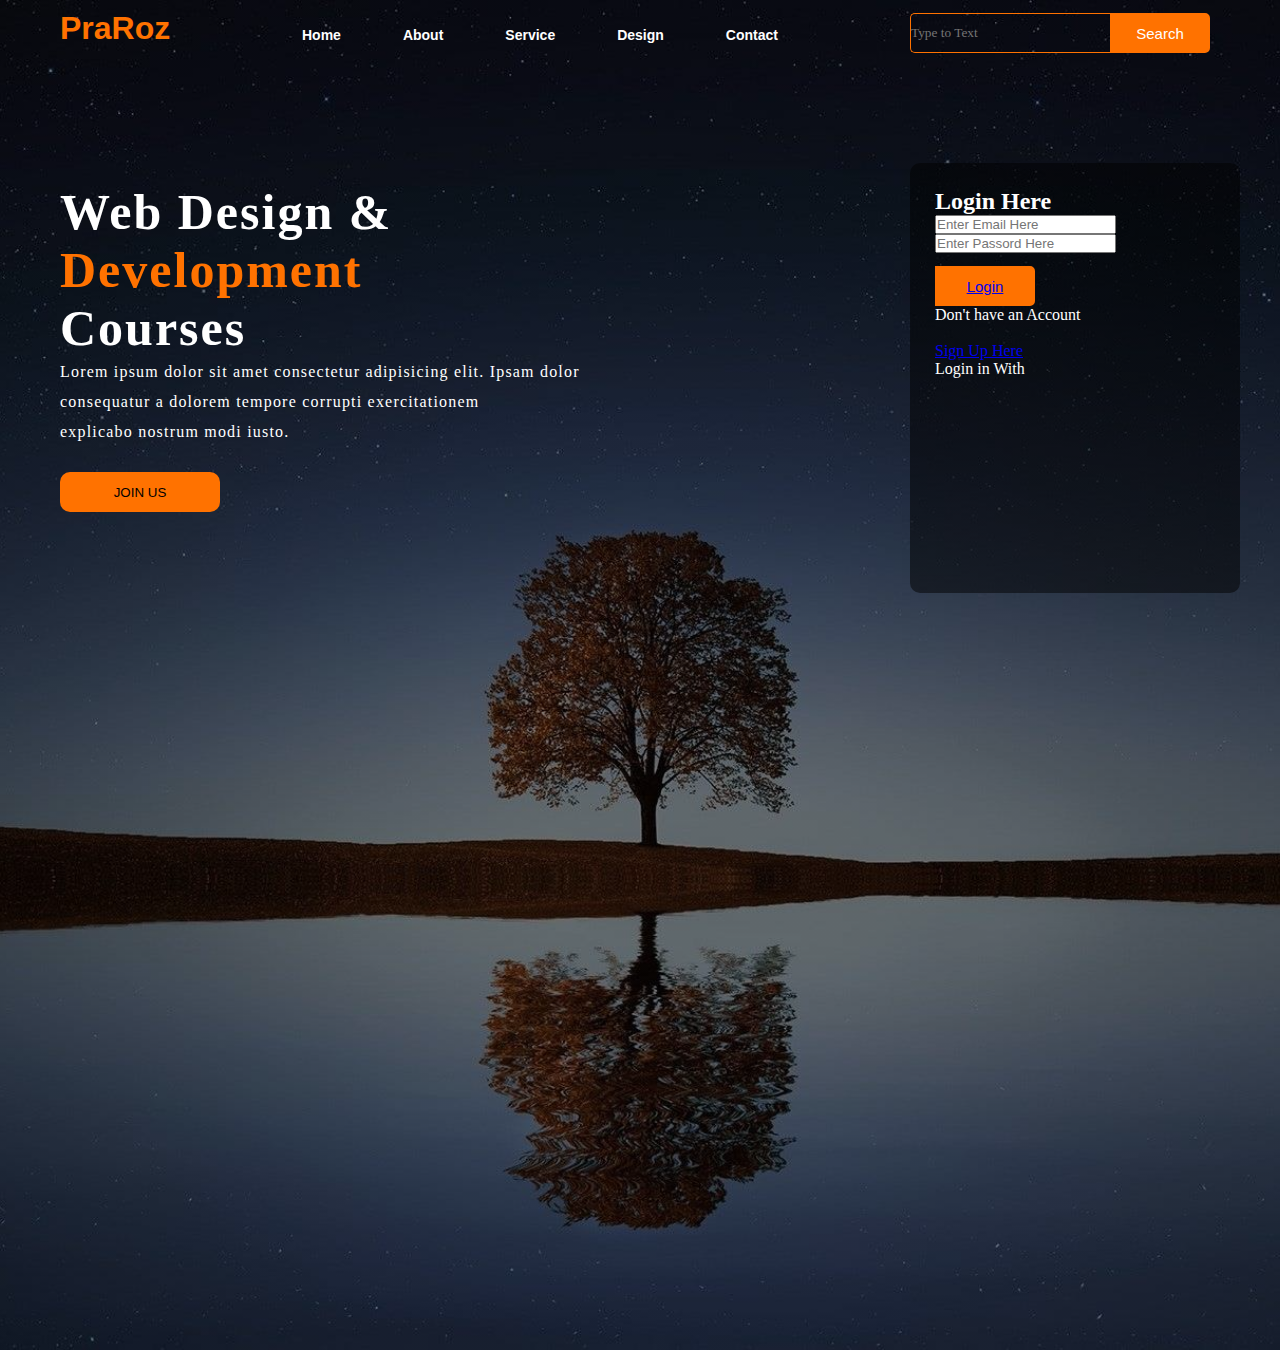
==== index.html @ 5bb23443 "More Changes Added" ====
<!DOCTYPE html>
<html lang="en">
  <head>
    <title>My Homepage Design</title>
    <link rel="stylesheet" href="stylesheet.css" />
  </head>
  <body>
    <div class="main">
      <div class="navbar">
        <div class="icon">
          <h2 class="logo">PraRoz</h2>
        </div>
        <div class="menu">
          <ul>
            <li><a href="#">Home</a></li>
            <li><a href="#">About</a></li>
            <li><a href="#">Service</a></li>
            <li><a href="#">Design</a></li>
            <li><a href="#">Contact</a></li>
          </ul>
        </div>
        <div class="search">
          <input
            class="srch"
            type="search"
            name=""
            placeholder="Type to Text" />
          <a href="#"><button class="btn">Search</button></a>
        </div>
      </div>

      <div class="content">
        <h1>Web Design & <br /><span>Development</span><br />Courses</h1>
        <p class="par">
          Lorem ipsum dolor sit amet consectetur adipisicing elit. Ipsam dolor
          <br />
          consequatur a dolorem tempore corrupti exercitationem <br />explicabo
          nostrum modi iusto.
        </p>
        <button class="cn"><a href="#">JOIN US</a></button>

        <div class="form">
            <h2>Login Here</h2>
            <input type="email" name="email" placeholder="Enter Email Here">
            <input type="password" placeholder="Enter Passord Here"> 
            <button class="btn"><a href="#">Login</a></button>
          <p class="link">Don't have an Account</p> <br> <a href="#">Sign Up Here</a>
          <p class="liw">Login in With </p>
          </div>
      </div>
    </div>
  </body>
</html>
---- stylesheet.css ----
* {
  margin: 0;
  padding: 0;
}

.main {
  width: 100%;
  background: linear-gradient(
      to top,
      rgba(0, 0, 0, 0.5) 50%,
      rgba(0, 0, 0, 0.5) 50%
    ),
    url(mainImage.jpg);
  background-position: center;
  background-size: cover;
  height: 150vh;
}

.navbar{
  width: 1200px;
  height: 75px;
  margin: auto;

}

.icon{
  width: 200px;
  float: left;
  height: 70px;

}

.logo{
  color: #ff7200;
  font-size: 32px;
  font-family: arial;
  padding-left: 20px;
  float: left;
  padding-top: 10px;
}

.menu{
  width: 400px;
  float: left;
  height: 70px;
}

ul{
  float: left;
  display: flex;
  justify-content: center;
  align-items: center;
}

ul li {
  list-style: none;
  margin-left: 62px;
  margin-top: 27px;
  font-size: 14px;
}

ul li a {
  text-decoration: none;
  color: white;
  font-family: arial;
  font-weight: bold;
  transition: 0.2s ease-in-out;
}

ul li a:hover{
color: orange;
text-decoration: underline;
}

.search{
  width: 330px;
  float: left;
  margin-left: 270px;
}

.srch{
  font-family: Times New Roman;
  width: 200px;
  height: 40px;
  background: transparent;
  border: 1px solid #ff7200;
  margin-top: 13px;
  color: white;
  border-right: none;
  float: left;
  border-bottom-left-radius: 5px;
  border-top-left-radius: 5px;
}

.btn{
  width: 100px;
  height: 40px;
  background: #ff7200;
  border: 2px solid #ff7200;
  margin-top: 13px;
  color: #fff;
  font-size: 15px;
  border-bottom-right-radius: 5px;
  border-top-right-radius: 5px;
}

.btn:focus{
  outline: none;
}

.srch:focus
{
  outline:none
}

.content{
  width: 1200px;
  height: auto;
  margin: auto;
  color: #fff;
  position: relative;
}

.content .par{
  padding-left: 20px;
  padding-bottom: 25px;
  letter-spacing: 1.2px;
  line-height: 30px;
}

.content h1{
  font-family: 'Times New Roman';
  font-size: 50px;
  padding-left: 20px;
  margin-top: 9%;
  letter-spacing: 2px;
}

.content .cn {
  width: 160px;
  height: 40px;
  background: #ff7200;
  border: none;
  margin-bottom: 10px;
  margin-left: 20px;
  font: 18px;
  border-radius: 10px;
  cursor: pointer;
  transition: .4s ease
}

.content .cn a {
text-decoration: none;
color: #000;  
transition: .3s ease;
}

.cn:hover{
 background: white;
}

.content span {
  color:#ff7200;
  font-weight: 200px;
}

.form{
  width: auto;
  height: 380px;
  background: linear-gradient(to top, rgba(0,0,0,0.5)50%, rgba(0,0,0,0.5)50%);
  position: absolute;
  top: -20px;
  left: 870px;
  border-radius: 10px;
  padding: 25px;
}
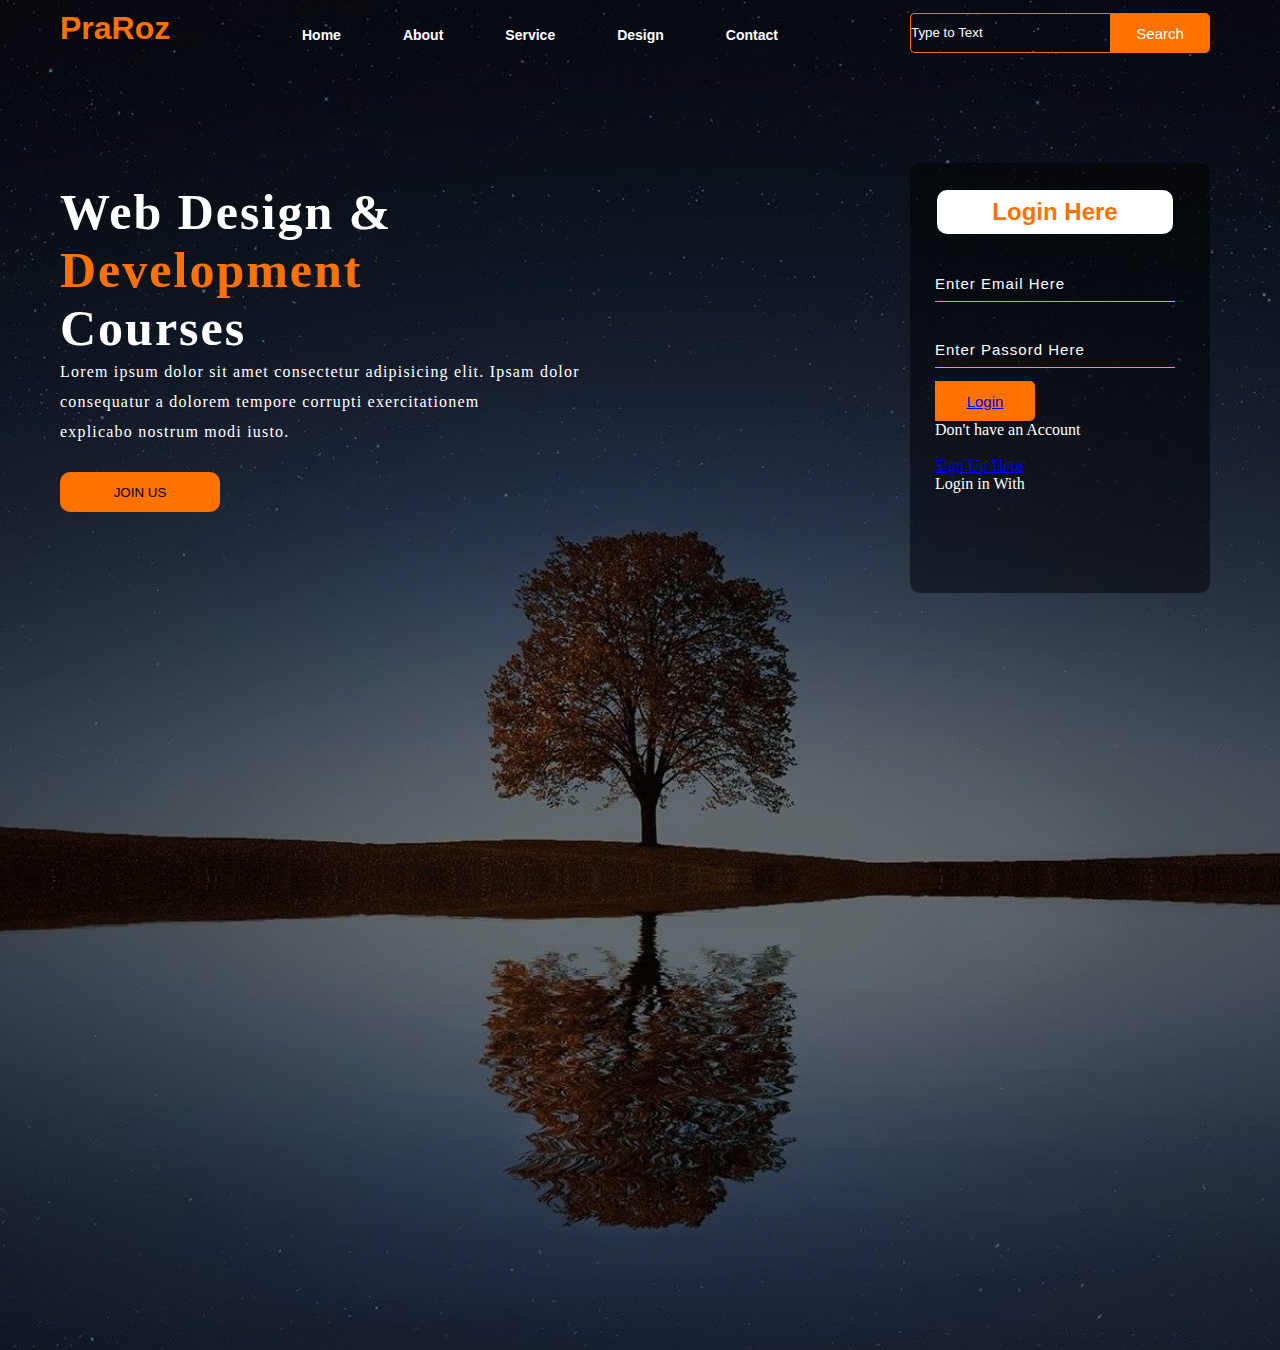
==== commit c62d59bb: "Here is the end of Sesssion" ====
--- a/index.html
+++ b/index.html
@@ -40,13 +40,15 @@
         <button class="cn"><a href="#">JOIN US</a></button>
 
         <div class="form">
-            <h2>Login Here</h2>
-            <input type="email" name="email" placeholder="Enter Email Here">
-            <input type="password" placeholder="Enter Passord Here"> 
-            <button class="btn"><a href="#">Login</a></button>
-          <p class="link">Don't have an Account</p> <br> <a href="#">Sign Up Here</a>
-          <p class="liw">Login in With </p>
-          </div>
+          <h2>Login Here</h2>
+          <input type="email" name="email" placeholder="Enter Email Here" />
+          <input type="password" placeholder="Enter Passord Here" />
+          <button class="btn"><a href="#">Login</a></button>
+          <p class="link">Don't have an Account</p>
+          <br />
+          <a href="#">Sign Up Here</a>
+          <p class="liw">Login in With</p>
+        </div>
       </div>
     </div>
   </body>
--- a/stylesheet.css
+++ b/stylesheet.css
@@ -165,7 +165,7 @@
 }
 
 .form{
-  width: auto;
+  width: 250px;
   height: 380px;
   background: linear-gradient(to top, rgba(0,0,0,0.5)50%, rgba(0,0,0,0.5)50%);
   position: absolute;
@@ -173,4 +173,40 @@
   left: 870px;
   border-radius: 10px;
   padding: 25px;
+}
+
+.form h2 {
+  width: 220px;
+  font-family: sans-serif;
+  text-align: center;
+  color: #ff7200;
+  background: #fff; 
+  border-radius: 10px;
+  margin: 2px;
+  padding: 8px;
+
+}
+
+.form input {
+  width: 240px;
+  height: 35px;
+  background: transparent;
+  border-bottom: 1px solid orange;
+  border-top: none;
+  border-right: none;
+  border-left: none;
+  color: white;
+  font-size: 15px;
+  letter-spacing: 1px;
+  margin-top: 30px;
+  font-family: sans-serif;
+}
+
+.form input:focus{
+  outline: none;
+}
+
+::placeholder{
+  color: #fff;
+  font-family: Arial;
 }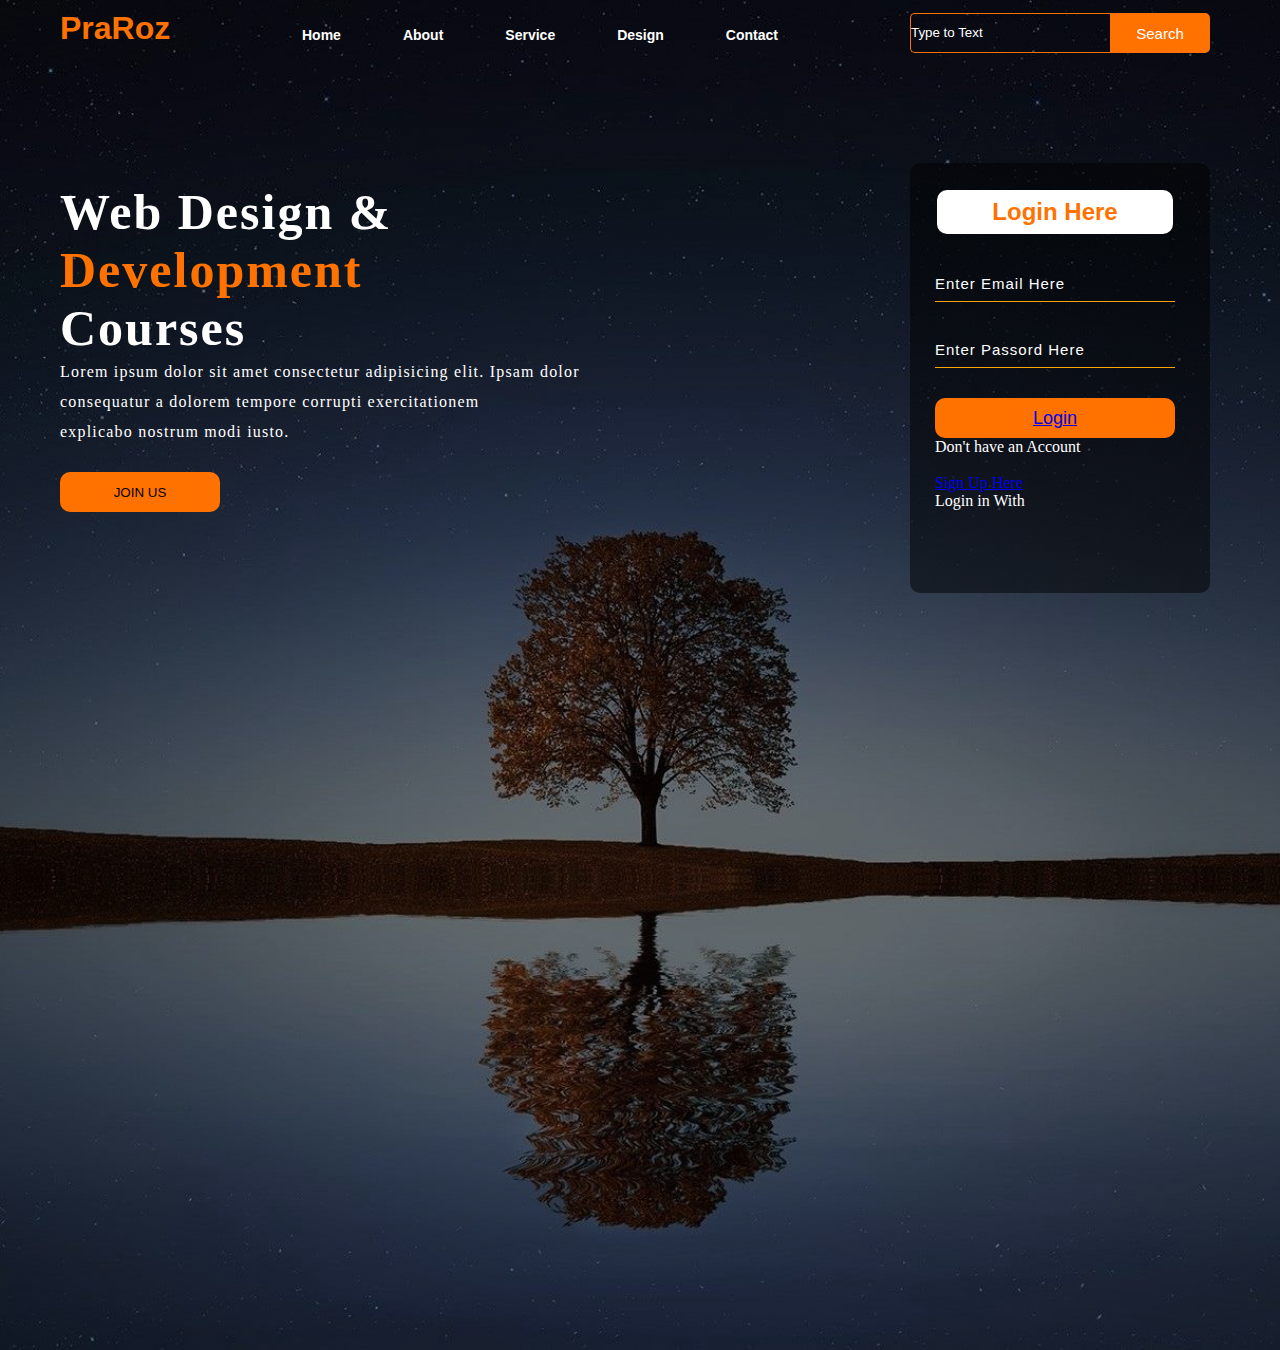
==== commit 4745d580: "it is making sense" ====
--- a/index.html
+++ b/index.html
@@ -43,7 +43,7 @@
           <h2>Login Here</h2>
           <input type="email" name="email" placeholder="Enter Email Here" />
           <input type="password" placeholder="Enter Passord Here" />
-          <button class="btn"><a href="#">Login</a></button>
+          <button class="btnn"><a href="#">Login</a></button>
           <p class="link">Don't have an Account</p>
           <br />
           <a href="#">Sign Up Here</a>
--- a/stylesheet.css
+++ b/stylesheet.css
@@ -209,4 +209,14 @@
 ::placeholder{
   color: #fff;
   font-family: Arial;
+}
+
+.btnn {
+  width: 240px;
+  height: 40px;
+  background: #ff7200;
+  border: none;
+  margin-top: 30px;
+  font-size: 18px;
+  border-radius: 10px;
 }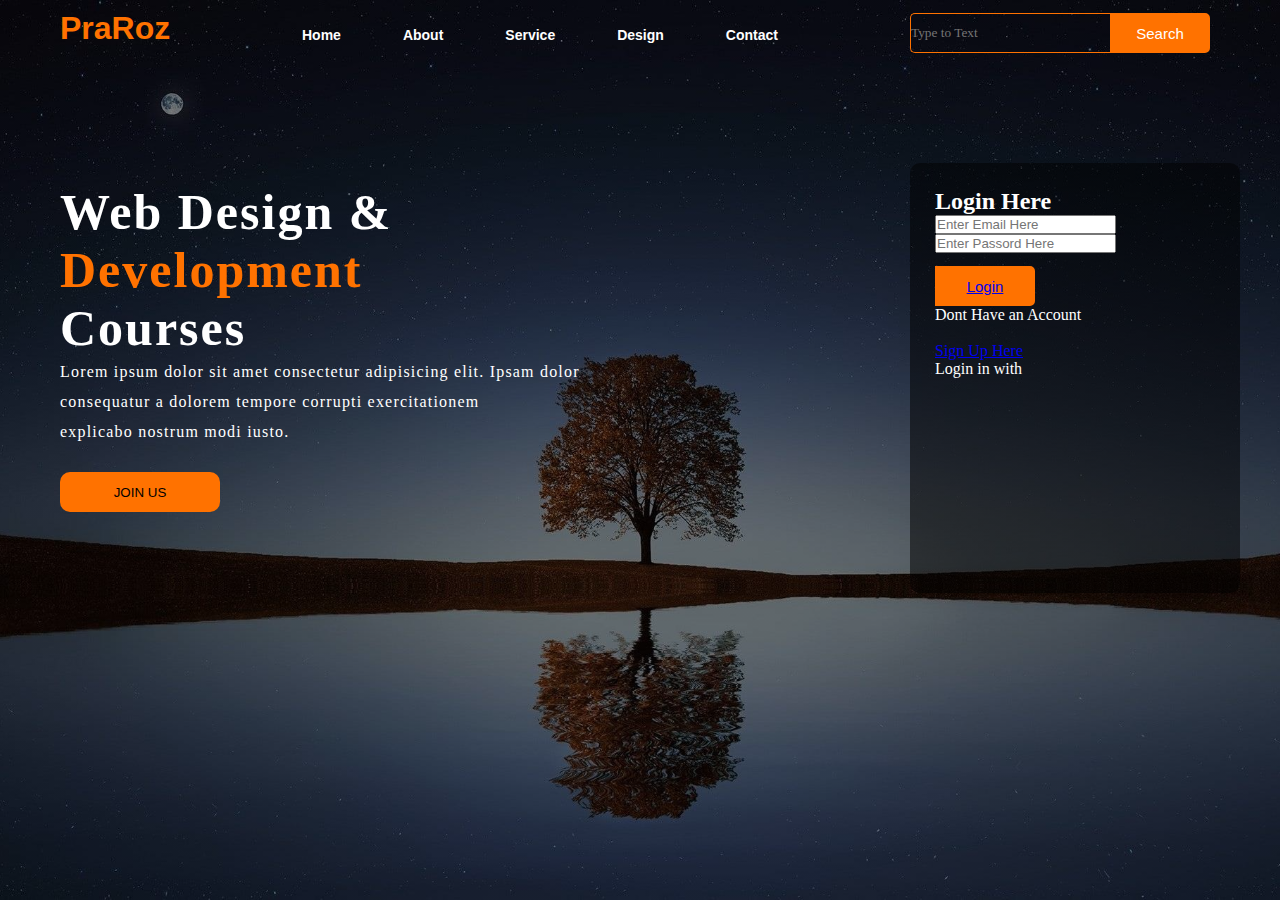
==== commit 7cfde55b: "getting back up" ====
--- a/index.html
+++ b/index.html
@@ -40,14 +40,12 @@
         <button class="cn"><a href="#">JOIN US</a></button>
 
         <div class="form">
-          <h2>Login Here</h2>
-          <input type="email" name="email" placeholder="Enter Email Here" />
-          <input type="password" placeholder="Enter Passord Here" />
-          <button class="btnn"><a href="#">Login</a></button>
-          <p class="link">Don't have an Account</p>
-          <br />
-          <a href="#">Sign Up Here</a>
-          <p class="liw">Login in With</p>
+            <h2>Login Here</h2>
+            <input type="email" name="email" placeholder="Enter Email Here">
+            <input type="password" placeholder="Enter Passord Here"> 
+            <button class="btn"><a href="#">Login</a></button>
+            <p class="link">Dont Have an Account</p> <br> <a href="#">Sign Up Here</a>
+            <p class="liw">Login in with</p>
         </div>
       </div>
     </div>
--- a/stylesheet.css
+++ b/stylesheet.css
@@ -13,7 +13,7 @@
     url(mainImage.jpg);
   background-position: center;
   background-size: cover;
-  height: 150vh;
+  height: 100vh;
 }
 
 .navbar{
@@ -102,6 +102,7 @@
   font-size: 15px;
   border-bottom-right-radius: 5px;
   border-top-right-radius: 5px;
+  cursor: pointer;
 }
 
 .btn:focus{
@@ -165,58 +166,12 @@
 }
 
 .form{
-  width: 250px;
+  width: auto;
   height: 380px;
   background: linear-gradient(to top, rgba(0,0,0,0.5)50%, rgba(0,0,0,0.5)50%);
-  position: absolute;
+  position:absolute;
   top: -20px;
   left: 870px;
   border-radius: 10px;
   padding: 25px;
-}
-
-.form h2 {
-  width: 220px;
-  font-family: sans-serif;
-  text-align: center;
-  color: #ff7200;
-  background: #fff; 
-  border-radius: 10px;
-  margin: 2px;
-  padding: 8px;
-
-}
-
-.form input {
-  width: 240px;
-  height: 35px;
-  background: transparent;
-  border-bottom: 1px solid orange;
-  border-top: none;
-  border-right: none;
-  border-left: none;
-  color: white;
-  font-size: 15px;
-  letter-spacing: 1px;
-  margin-top: 30px;
-  font-family: sans-serif;
-}
-
-.form input:focus{
-  outline: none;
-}
-
-::placeholder{
-  color: #fff;
-  font-family: Arial;
-}
-
-.btnn {
-  width: 240px;
-  height: 40px;
-  background: #ff7200;
-  border: none;
-  margin-top: 30px;
-  font-size: 18px;
-  border-radius: 10px;
 }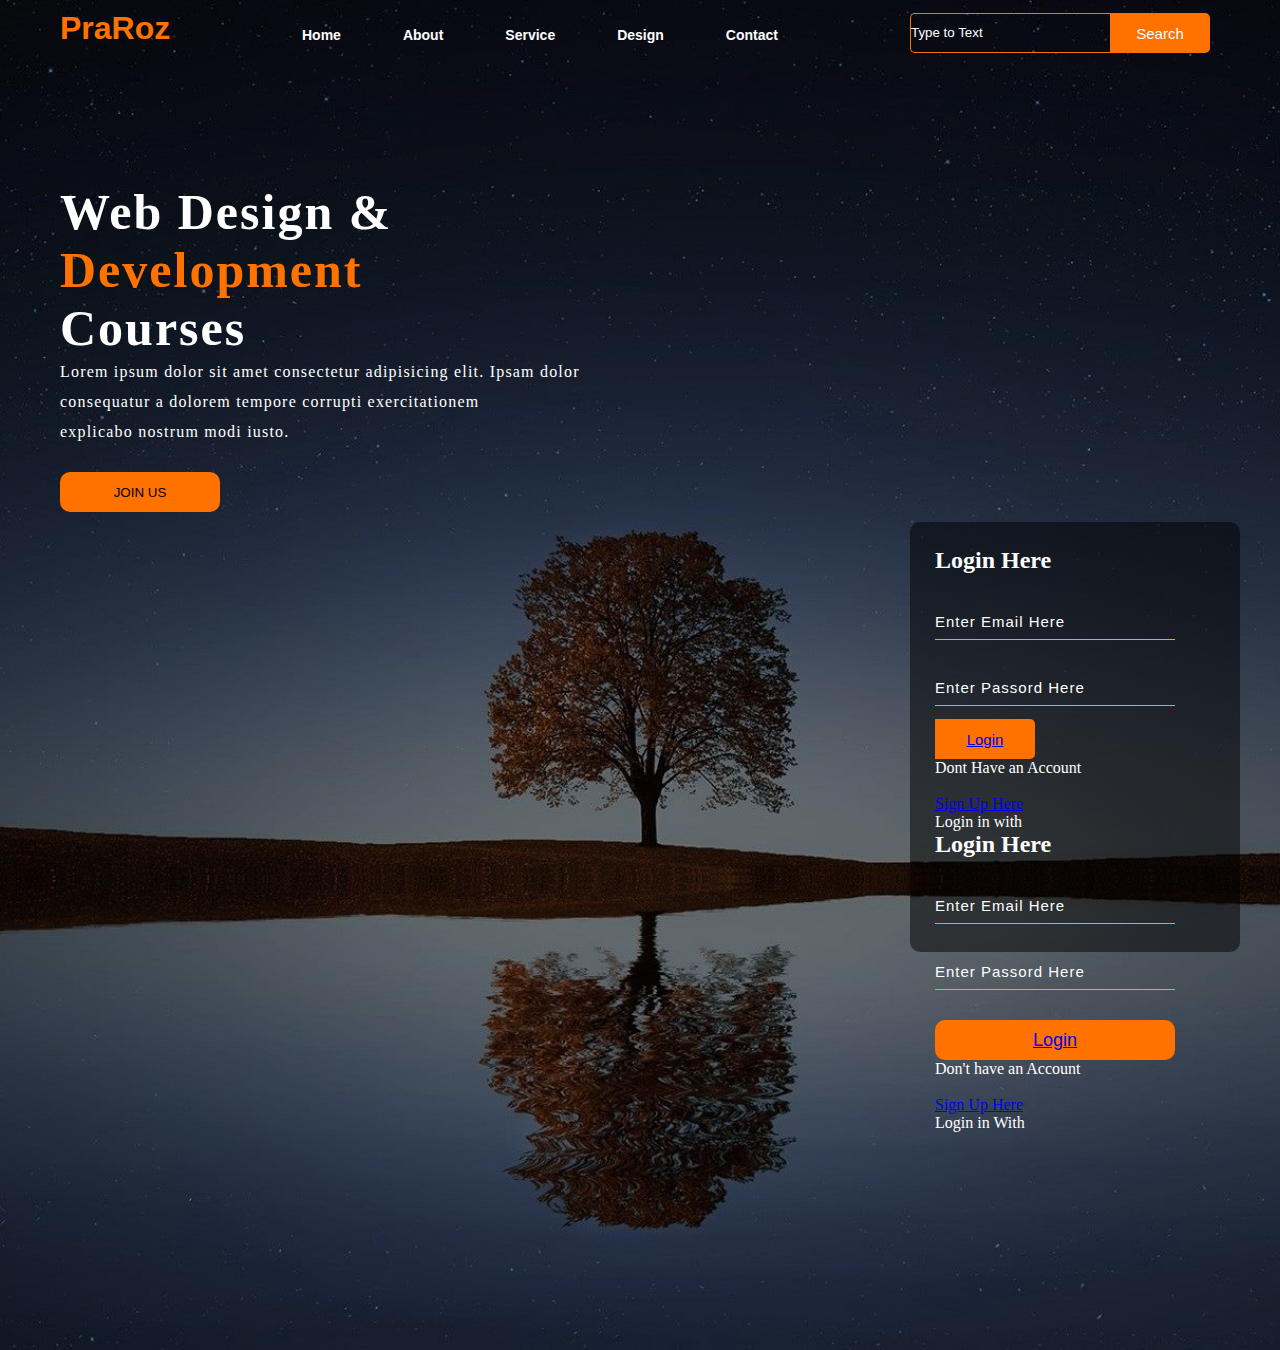
==== commit 570eb539: "fixing errors" ====
--- a/index.html
+++ b/index.html
@@ -46,6 +46,14 @@
             <button class="btn"><a href="#">Login</a></button>
             <p class="link">Dont Have an Account</p> <br> <a href="#">Sign Up Here</a>
             <p class="liw">Login in with</p>
+          <h2>Login Here</h2>
+          <input type="email" name="email" placeholder="Enter Email Here" />
+          <input type="password" placeholder="Enter Passord Here" />
+          <button class="btnn"><a href="#">Login</a></button>
+          <p class="link">Don't have an Account</p>
+          <br />
+          <a href="#">Sign Up Here</a>
+          <p class="liw">Login in With</p>
         </div>
       </div>
     </div>
--- a/stylesheet.css
+++ b/stylesheet.css
@@ -13,7 +13,7 @@
     url(mainImage.jpg);
   background-position: center;
   background-size: cover;
-  height: 100vh;
+  height: 150vh;
 }
 
 .navbar{
@@ -166,12 +166,69 @@
 }
 
 .form{
+<<<<<<< HEAD
   width: auto;
   height: 380px;
   background: linear-gradient(to top, rgba(0,0,0,0.5)50%, rgba(0,0,0,0.5)50%);
   position:absolute;
+=======
+  width: 250px;
+  height: 380px;
+  background: linear-gradient(to top, rgba(0,0,0,0.5)50%, rgba(0,0,0,0.5)50%);
+  position: absolute;
+>>>>>>> 2630ef7eb82d455c2e7adb43e2acdb25d1e59dd3
   top: -20px;
   left: 870px;
   border-radius: 10px;
   padding: 25px;
-}+<<<<<<< HEAD
+}
+=======
+}
+
+.form h2 {
+  width: 220px;
+  font-family: sans-serif;
+  text-align: center;
+  color: #ff7200;
+  background: #fff; 
+  border-radius: 10px;
+  margin: 2px;
+  padding: 8px;
+
+}
+
+.form input {
+  width: 240px;
+  height: 35px;
+  background: transparent;
+  border-bottom: 1px solid orange;
+  border-top: none;
+  border-right: none;
+  border-left: none;
+  color: white;
+  font-size: 15px;
+  letter-spacing: 1px;
+  margin-top: 30px;
+  font-family: sans-serif;
+}
+
+.form input:focus{
+  outline: none;
+}
+
+::placeholder{
+  color: #fff;
+  font-family: Arial;
+}
+
+.btnn {
+  width: 240px;
+  height: 40px;
+  background: #ff7200;
+  border: none;
+  margin-top: 30px;
+  font-size: 18px;
+  border-radius: 10px;
+}
+>>>>>>> 2630ef7eb82d455c2e7adb43e2acdb25d1e59dd3
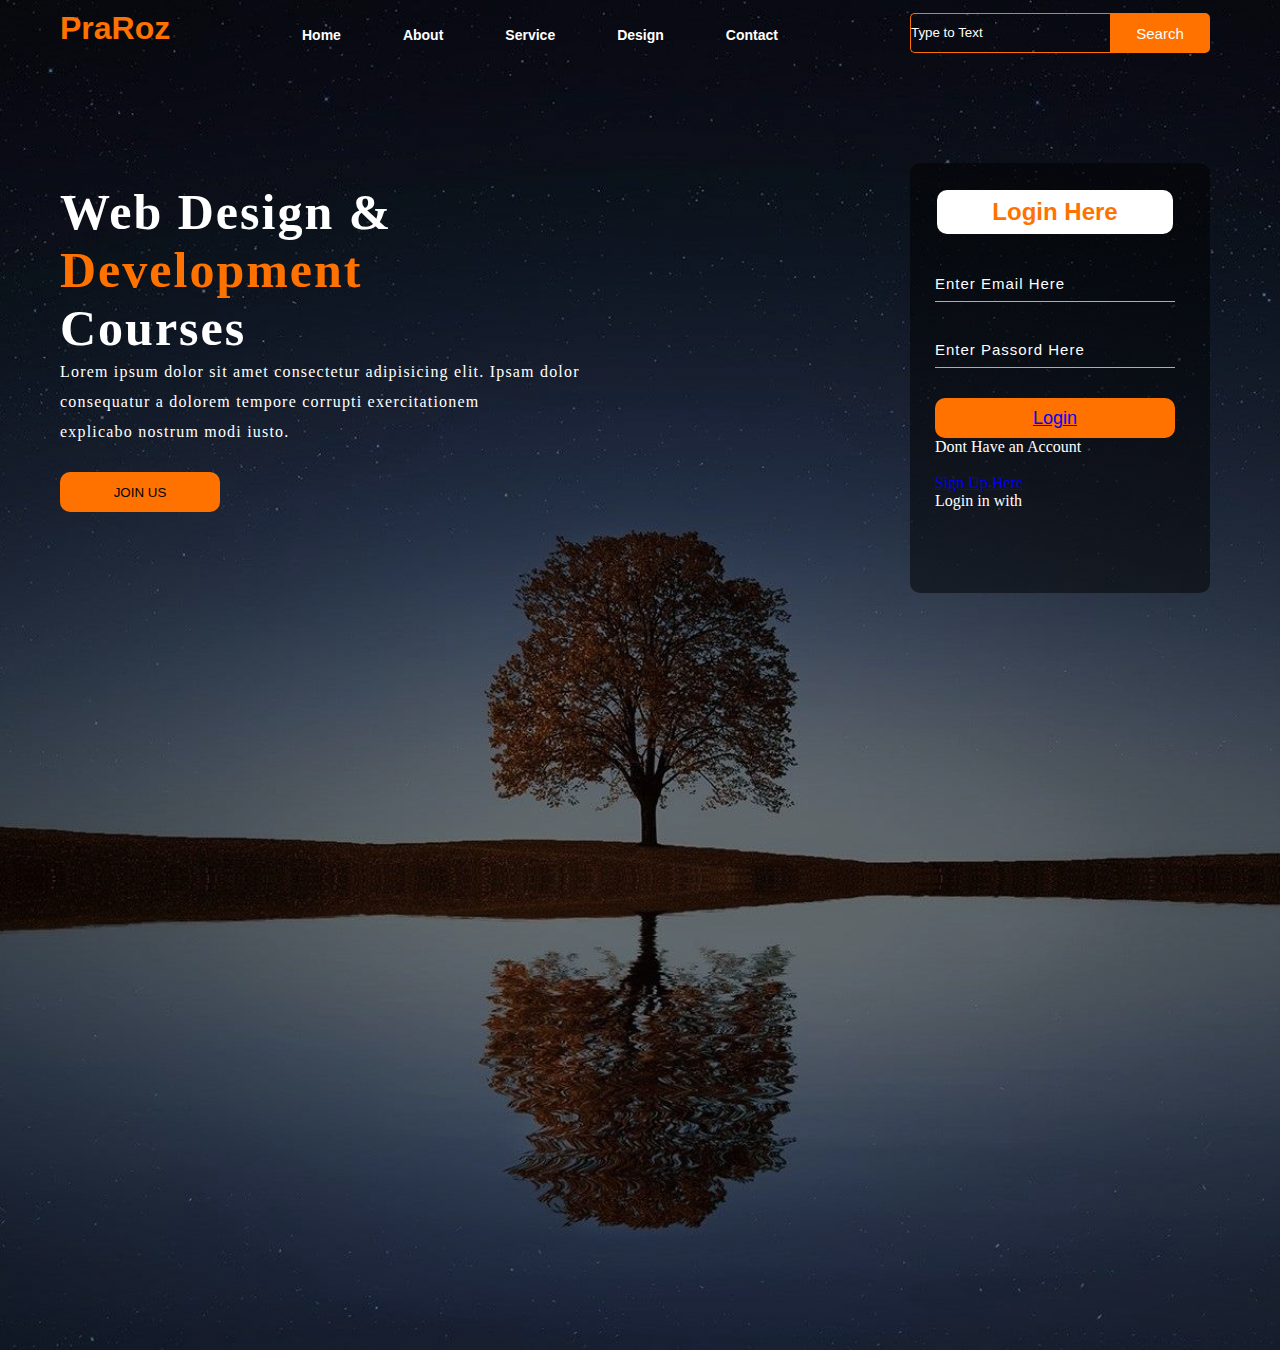
==== commit 4eb2f616: "Almost done" ====
--- a/index.html
+++ b/index.html
@@ -43,17 +43,9 @@
             <h2>Login Here</h2>
             <input type="email" name="email" placeholder="Enter Email Here">
             <input type="password" placeholder="Enter Passord Here"> 
-            <button class="btn"><a href="#">Login</a></button>
+            <button class="btnn"><a href="#">Login</a></button>
             <p class="link">Dont Have an Account</p> <br> <a href="#">Sign Up Here</a>
             <p class="liw">Login in with</p>
-          <h2>Login Here</h2>
-          <input type="email" name="email" placeholder="Enter Email Here" />
-          <input type="password" placeholder="Enter Passord Here" />
-          <button class="btnn"><a href="#">Login</a></button>
-          <p class="link">Don't have an Account</p>
-          <br />
-          <a href="#">Sign Up Here</a>
-          <p class="liw">Login in With</p>
         </div>
       </div>
     </div>
--- a/stylesheet.css
+++ b/stylesheet.css
@@ -166,24 +166,14 @@
 }
 
 .form{
-<<<<<<< HEAD
-  width: auto;
-  height: 380px;
-  background: linear-gradient(to top, rgba(0,0,0,0.5)50%, rgba(0,0,0,0.5)50%);
-  position:absolute;
-=======
   width: 250px;
   height: 380px;
   background: linear-gradient(to top, rgba(0,0,0,0.5)50%, rgba(0,0,0,0.5)50%);
   position: absolute;
->>>>>>> 2630ef7eb82d455c2e7adb43e2acdb25d1e59dd3
   top: -20px;
   left: 870px;
   border-radius: 10px;
   padding: 25px;
-<<<<<<< HEAD
-}
-=======
 }
 
 .form h2 {
@@ -231,4 +221,3 @@
   font-size: 18px;
   border-radius: 10px;
 }
->>>>>>> 2630ef7eb82d455c2e7adb43e2acdb25d1e59dd3
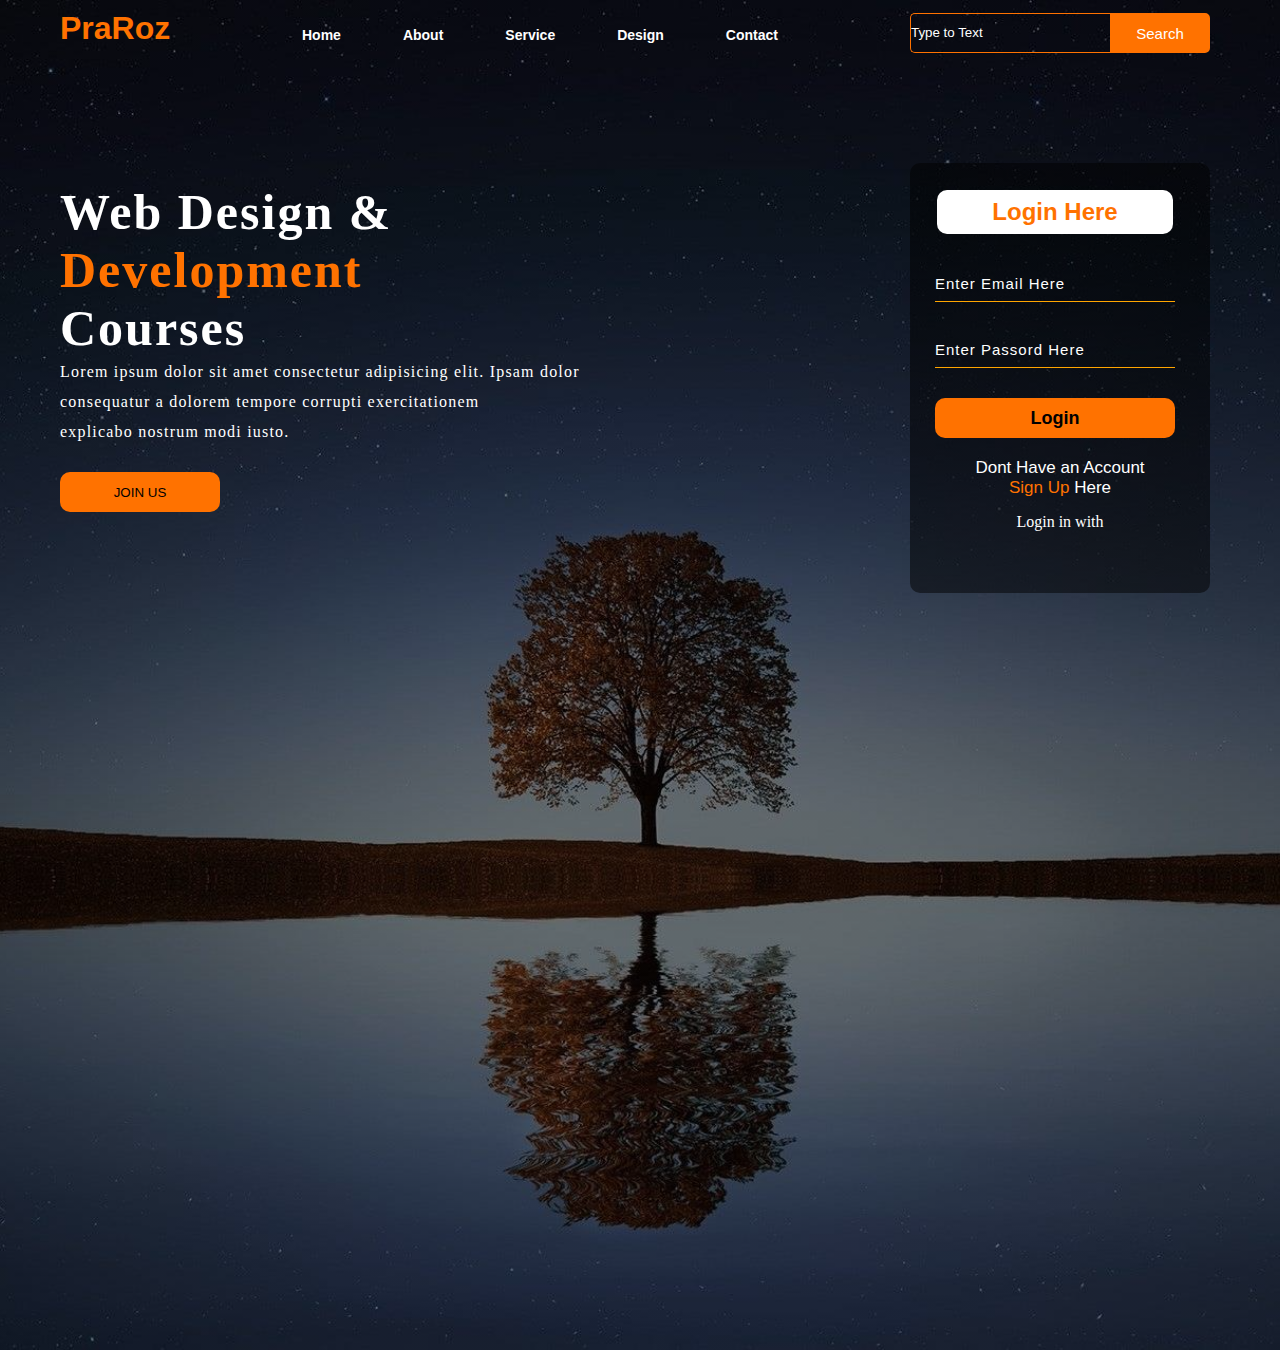
==== commit 3c0d6fe7: "added Js" ====
--- a/index.html
+++ b/index.html
@@ -44,10 +44,12 @@
             <input type="email" name="email" placeholder="Enter Email Here">
             <input type="password" placeholder="Enter Passord Here"> 
             <button class="btnn"><a href="#">Login</a></button>
-            <p class="link">Dont Have an Account</p> <br> <a href="#">Sign Up Here</a>
+            <p class="link">Dont Have an Account <br> 
+            <a href="#">Sign Up </a> Here</p>
             <p class="liw">Login in with</p>
         </div>
       </div>
     </div>
+    <script src="script.js"></script>
   </body>
 </html>
--- a/stylesheet.css
+++ b/stylesheet.css
@@ -16,21 +16,19 @@
   height: 150vh;
 }
 
-.navbar{
+.navbar {
   width: 1200px;
   height: 75px;
   margin: auto;
-
-}
-
-.icon{
+}
+
+.icon {
   width: 200px;
   float: left;
   height: 70px;
-
-}
-
-.logo{
+}
+
+.logo {
   color: #ff7200;
   font-size: 32px;
   font-family: arial;
@@ -39,13 +37,13 @@
   padding-top: 10px;
 }
 
-.menu{
+.menu {
   width: 400px;
   float: left;
   height: 70px;
 }
 
-ul{
+ul {
   float: left;
   display: flex;
   justify-content: center;
@@ -67,18 +65,18 @@
   transition: 0.2s ease-in-out;
 }
 
-ul li a:hover{
-color: orange;
-text-decoration: underline;
-}
-
-.search{
+ul li a:hover {
+  color: orange;
+  text-decoration: underline;
+}
+
+.search {
   width: 330px;
   float: left;
   margin-left: 270px;
 }
 
-.srch{
+.srch {
   font-family: Times New Roman;
   width: 200px;
   height: 40px;
@@ -92,7 +90,7 @@
   border-top-left-radius: 5px;
 }
 
-.btn{
+.btn {
   width: 100px;
   height: 40px;
   background: #ff7200;
@@ -105,16 +103,15 @@
   cursor: pointer;
 }
 
-.btn:focus{
+.btn:focus {
   outline: none;
 }
 
-.srch:focus
-{
-  outline:none
-}
-
-.content{
+.srch:focus {
+  outline: none;
+}
+
+.content {
   width: 1200px;
   height: auto;
   margin: auto;
@@ -122,15 +119,15 @@
   position: relative;
 }
 
-.content .par{
+.content .par {
   padding-left: 20px;
   padding-bottom: 25px;
   letter-spacing: 1.2px;
   line-height: 30px;
 }
 
-.content h1{
-  font-family: 'Times New Roman';
+.content h1 {
+  font-family: "Times New Roman";
   font-size: 50px;
   padding-left: 20px;
   margin-top: 9%;
@@ -147,28 +144,32 @@
   font: 18px;
   border-radius: 10px;
   cursor: pointer;
-  transition: .4s ease
+  transition: 0.4s ease;
 }
 
 .content .cn a {
-text-decoration: none;
-color: #000;  
-transition: .3s ease;
-}
-
-.cn:hover{
- background: white;
+  text-decoration: none;
+  color: #000;
+  transition: 0.3s ease;
+}
+
+.cn:hover {
+  background: white;
 }
 
 .content span {
-  color:#ff7200;
+  color: #ff7200;
   font-weight: 200px;
 }
 
-.form{
+.form {
   width: 250px;
   height: 380px;
-  background: linear-gradient(to top, rgba(0,0,0,0.5)50%, rgba(0,0,0,0.5)50%);
+  background: linear-gradient(
+    to top,
+    rgba(0, 0, 0, 0.5) 50%,
+    rgba(0, 0, 0, 0.5) 50%
+  );
   position: absolute;
   top: -20px;
   left: 870px;
@@ -181,11 +182,10 @@
   font-family: sans-serif;
   text-align: center;
   color: #ff7200;
-  background: #fff; 
+  background: #fff;
   border-radius: 10px;
   margin: 2px;
   padding: 8px;
-
 }
 
 .form input {
@@ -203,11 +203,11 @@
   font-family: sans-serif;
 }
 
-.form input:focus{
+.form input:focus {
   outline: none;
 }
 
-::placeholder{
+::placeholder {
   color: #fff;
   font-family: Arial;
 }
@@ -220,4 +220,34 @@
   margin-top: 30px;
   font-size: 18px;
   border-radius: 10px;
-}
+  cursor: pointer;
+  color: #fff;
+}
+
+.btn:hover {
+  background: #fff;
+}
+
+.btnn a {
+  text-decoration: none;
+  color: black;
+  font-weight: bold;
+}
+
+.form .link {
+  font-family: Arial, Helvetica, sans-serif;
+  font-size: 17px;
+  padding-top: 20px;
+  text-align: center;
+}
+
+.form .link a {
+  text-decoration: none;
+  color: #ff7200;
+}
+
+.liw {
+  padding-top: 15px;
+  padding-bottom: 10px;
+  text-align: center;
+}
